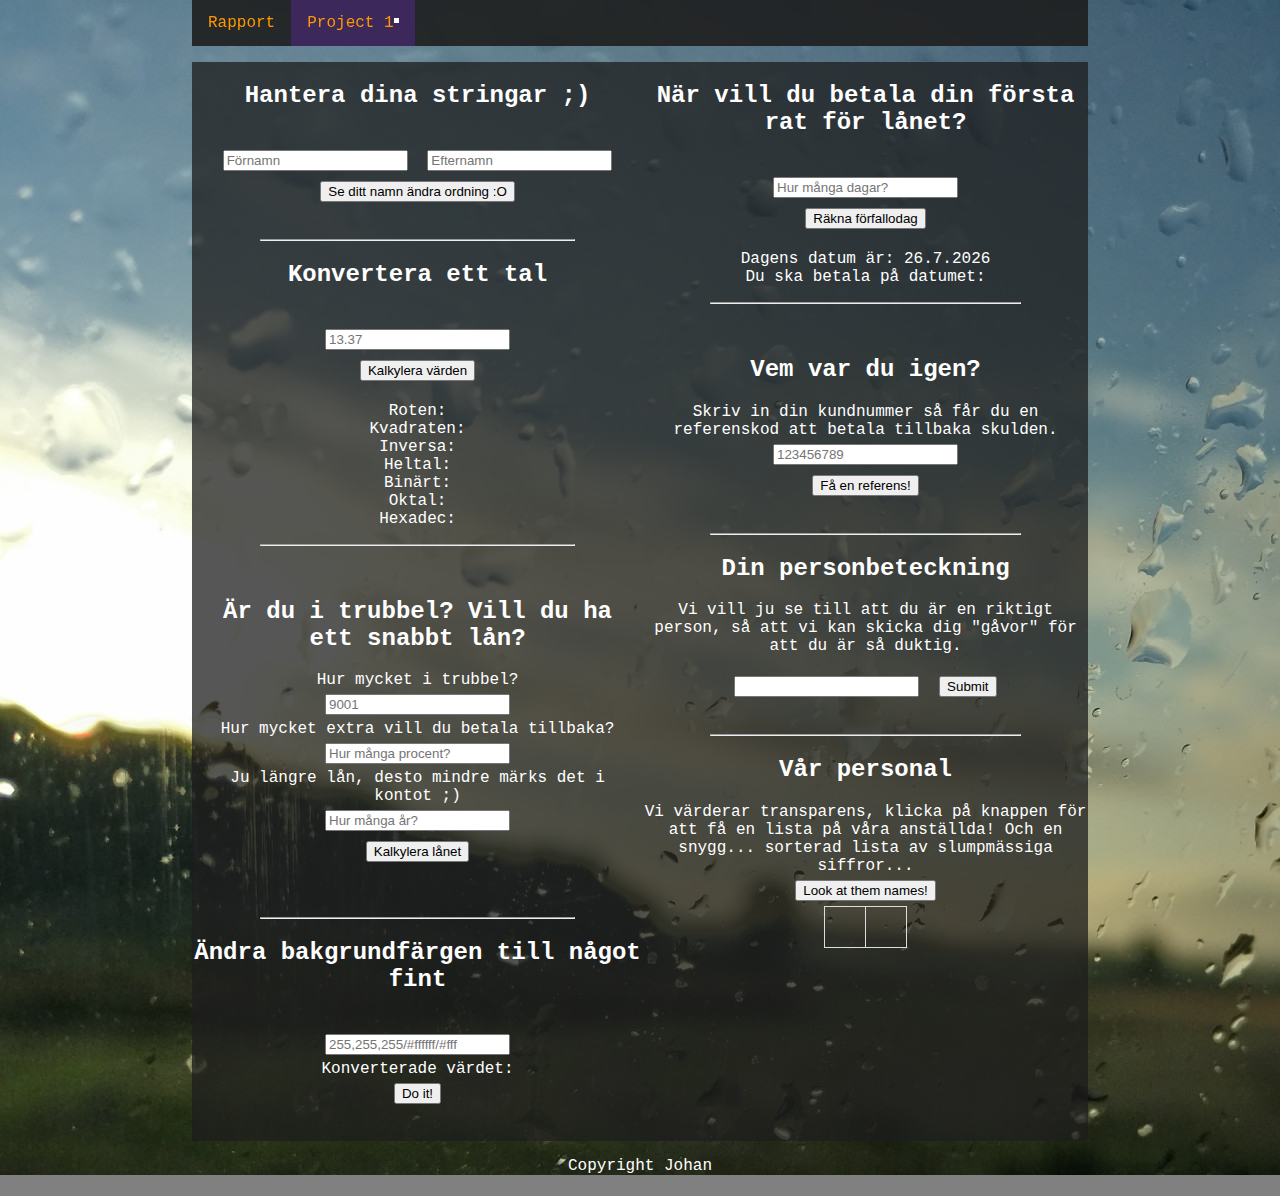
==== project1.html @ 7ccbe203 "asdasdasdasdasd" ====
<!DOCTYPE html>
<html lang="en">

<head>
    <title>This page is NaN :D</title>
    <meta charset="UTF-8">
    <meta name="viewport" content="width=device-width, initial-scale=1.0">
    <link rel="stylesheet" type="text/css" href="style.css">
</head>


<body>
    <div class="grid-container">
        <div class="navigationBar sticky">
            <nav>
                <ul class="navigation">
                    <li class="navLi"><a href="index.html">Rapport</a></li>
                    <li class="navLi"><a class="active" href="project1.html">Project 1<span class="loading"></span></a></li>
                </ul>

            </nav>
        </div>

        <div class="bodyLeft item">
            <p>
                <h2>Hantera dina stringar ;)</h2>
                <form name="loanDetails">
                    <input type="text" placeholder="Förnamn" name="firstName">
                    <input type="text" placeholder="Efternamn" name="lastName"><br>
                    <input type="button" value="Se ditt namn ändra ordning :O" onclick="stringHandler()">
                </form>
                <span id="namnen"></span>
            </p>
            <hr>
            <p>
                <h2>Konvertera ett tal</h2>
                <form name="numberSystem">
                    <input type="text" placeholder="13.37" name="inputNumber"><br>
                    <input type="button" value="Kalkylera värden" onclick="numberConverter()">
                </form>
                Roten: <span id="roten"></span><br>Kvadraten: <span id="kvadraten"></span><br>Inversa: <span id="inversa"></span><br>
                Heltal: <span id="integer"></span><br>Binärt: <span id="binart"></span><br>Oktal: <span id="oktal"></span><br>Hexadec:
                <span id="hexadec"></span>
            </p>
            <hr>
            <p>
                <form name="loanCalculator">
                    <h2>Är du i trubbel? Vill du ha ett snabbt lån?</h2>
                    Hur mycket i trubbel?<br> <input type="text" placeholder="9001" name="levelOfDesperation"><br>
                    Hur mycket extra vill du betala tillbaka?<br> <input type="text" placeholder="Hur många procent?"
                        name="loanRent"><br>
                    Ju längre lån, desto mindre märks det i kontot ;)<br> <input type="text" placeholder="Hur många år?"
                        name="loanDuration"><br>
                    <input type="button" value="Kalkylera lånet" onclick="loanKalkylerare()">
                </form><br>
                <span id="payDisMuch"></span>
            </p>
            <hr>
            <p>
                <h2>Ändra bakgrundfärgen till något fint</h2>
                <form name="bgChange">
                    <input type="text" placeholder="255,255,255/#ffffff/#fff" name="rgbValue"><br>
                    Konverterade värdet: <span id="convertedRgbField"></span><br>
                    <input type="button" value="Do it!" onclick="changeBg()">
                </form>
            </p>

        </div>
        <div class="bodyRight item">
            <h2>När vill du betala din första rat för lånet?</h2>
            <p>
                <form name="forfalloDag">
                    <input type="text" placeholder="Hur många dagar?" name="forfalloDagar"><br>
                    <input type="button" value="Räkna förfallodag" onclick="calculateExpiryDate()"><br>
                </form>
                Dagens datum är: <span id="currentDate"></span><br>
                Du ska betala på datumet: <span id="whenCustomerHasToPay"></span>
            </p>
            <hr>
            <p>
                <form name="referenceForm">
                    <h2>Vem var du igen?</h2>
                    Skriv in din kundnummer så får du en referenskod att betala tillbaka skulden.<br>
                    <input type="text" placeholder="123456789" name="userIDNum"><br>
                    <input type="button" value="Få en referens!" onclick="referenceGenerator()">
                </form>
                <span id="referenceNumber"></span>
            </p>
            <hr>
            <p>
                <h2>Din personbeteckning</h2>
                Vi vill ju se till att du är en riktigt person, så att vi kan skicka dig "gåvor" för att du är så
                duktig.<br>
                <form name="socialSecurityForm">
                    <input type="text" name="ssn">
                    <input type="button" value="Submit" onclick="ssnChecker()">
                </form>
                <span id="correctSSN"></span> <span id="manOrWoman"></span> <span id="restOfStringSSN"></span>
            </p>
            <hr>
            <p>
                <h2>Vår personal</h2>
                Vi värderar transparens, klicka på knappen för att få en lista på våra anställda! Och en snygg...
                sorterad lista av slumpmässiga siffror... <br>
                <input type="button" value="Look at them names!" onclick="randomStringsAndNums()"><br>
                <table>
                    <tr>
                        <td><span id="firstLastNamesArray"></span></td>
                        <td><span id="randomNumsArray"></span></td>
                    </tr>
                </table>
            </p>


        </div>
        <div class="footerTransparent footer">
            <footer>Copyright Johan</footer>
        </div>

    </div>
</body>
<script src="project1.js"></script>
</html>
---- style.css ----
*{
  box-sizing: border-box;
}
body	{
  color: white;
  /*font-family: -apple-system, BlinkMacSystemFont, 'Segoe UI', Roboto, Oxygen, Ubuntu, Cantarell, 'Open Sans', 'Helvetica Neue', sans-serif;*/
  font-family:'Droid Sans Mono', monospace;
  background-image: url("images/IMG_20160819_064008.jpg");
  background-repeat: no-repeat;
  background-size: 2000px 1233px;
  background-attachment: fixed;
  background-color: grey;
  width: 70%;
  margin: auto;
  height: 100%;
  font-size: 1em;
} 
a	{
	color: #ff9800;
}
video {
  height: 45%;
  width: 80%;
} 


.text  {
  width: 80%;
  margin: auto;
  text-align: left;
}
.grid-container {
  display: grid;
  grid-template-columns: repeat(2, auto);
  grid-template-rows: repeat(12 auto);
  grid-row-gap: 1rem;
  width: 100%;
  
}
.item {
  background-color: rgba(30, 30, 30, 0.75);
  color: white;
  text-align: center;
}
.bodyLeft{
  grid-row-start:2;
  grid-row-end:11;
}
.bodyRight{
  grid-row-start:2;
  grid-row-end:11;
}
/*.sideBar {
  grid-row-start:2;
  grid-row-end:11;
  grid-column-start:11;
  grid-column-end:12;
  text-align: left;
  max-width: 13vw;
  min-width: 175px;
  height: 90vh;
}*/
.navigationBar {
  grid-row-start:1;
  grid-row-end:1;
  grid-column-start:1;
  grid-column-end:3;
}
.footer {
  grid-row-start:11;
  grid-row-end:12;
  grid-column-start:1;
  grid-column-end:3;
}
.body {
  grid-row-start:2;
  grid-row-end:11;
  grid-column-start:1;
  grid-column-end:12;
  min-height: 80vh;
}
.footerTransparent {
  text-align: center;
  color: white;
}
.navigation {
  list-style-type: none;
  margin: 0;
  padding: 0;
  overflow: hidden;
  background-color: rgba(30, 30, 30, 0.9);
  -webkit-backdrop-filter: blur(5px);
  backdrop-filter: blur(5px);
}
.sticky{
  position: sticky;
  top: 0;
}
.stickySideBar{
  position: sticky;
  top: 4rem;
}
.navLi {
  float: left;
}
.navLi a {
  display: block;
  color: #ff9800;
  text-align: center;
  padding: 14px 16px;
  text-decoration: none;
}
.navLi a:hover {
  background-color: black;
}
.navLi a:hover:not(.active){
  background-color: #111;
}
.navLogo {
  padding: 10px 16px;
  display: inline-block;
}
.active {
  /*background-color:rgb(36, 36, 45)*/
  background-color: rgb(60,40,90);
}
table {
  border-collapse: collapse;
  margin: auto;
}

td, th {
  border: 1px solid #dddddd;
  text-align: left;
  padding: 20px;
}
form{
  
  margin: auto;
  text-align: center;
  padding: 1rem;
}
input{
  margin:5px;
}
select, button{
  box-sizing: border-box;
  width: 150px;
}
hr{
  width:70%;
}
.inputBox{
  box-sizing: border-box;
  width: 150px;
  padding: 0px;
}
.sideBarLinks {
  display: block;
  padding: 14px 16px;
  text-decoration: none;
}
.sideBarLinks:hover{
  background-color: black;
}
.keyboard{
  height: 30vh;
}
.logo {
  display: block;
  overflow: hidden;
  text-align: center;
  float: left;
  height: 4vh;
  width: 4vh;
}
img{
  width:auto;
}
i{
  font-size: 0.8em;
  color: gray;
}

@media (max-width: 800px) {
  body {
      width: 100%;
  }
  .sideBar {
    grid-row-start:9;
    grid-row-end:11;
    grid-column-start:1;
    grid-column-end:12;
    text-align: left;
    min-width:100%;
    height:auto;
  }
  .body {
    grid-row-start:2;
    grid-row-end:9;
    grid-column-start:1;
    grid-column-end:12;
  }
  .pleasantlyScaledImage{
    width:100%;
    height: auto;
    }
  .keyboard{
    width: 70vw;
    height: auto;
  }
}
@media (min-width: 2100px){
  body{
  background-size: 100% 100%;
}}



.loading {
  display: inline-block;
  *display: inline;
  vertical-align: 25%;
  width: 5px;
  height: 5px;
  background-color: white;
  position: relative;
  animation-name: spinningBox;
  animation-duration: 1s;
  animation-iteration-count: infinite;
  animation-timing-function: linear;
}
@keyframes spinningBox {
0% {left:0px; top:0px;}
25% {left:5px; top:0px;}
50%{left:5px; top:5px;}
75%{left:0px; top:5px;}
100%{left:0px; top:0px;}
}
#firstLastNamesArray{
}
#randomNumsArray{
}
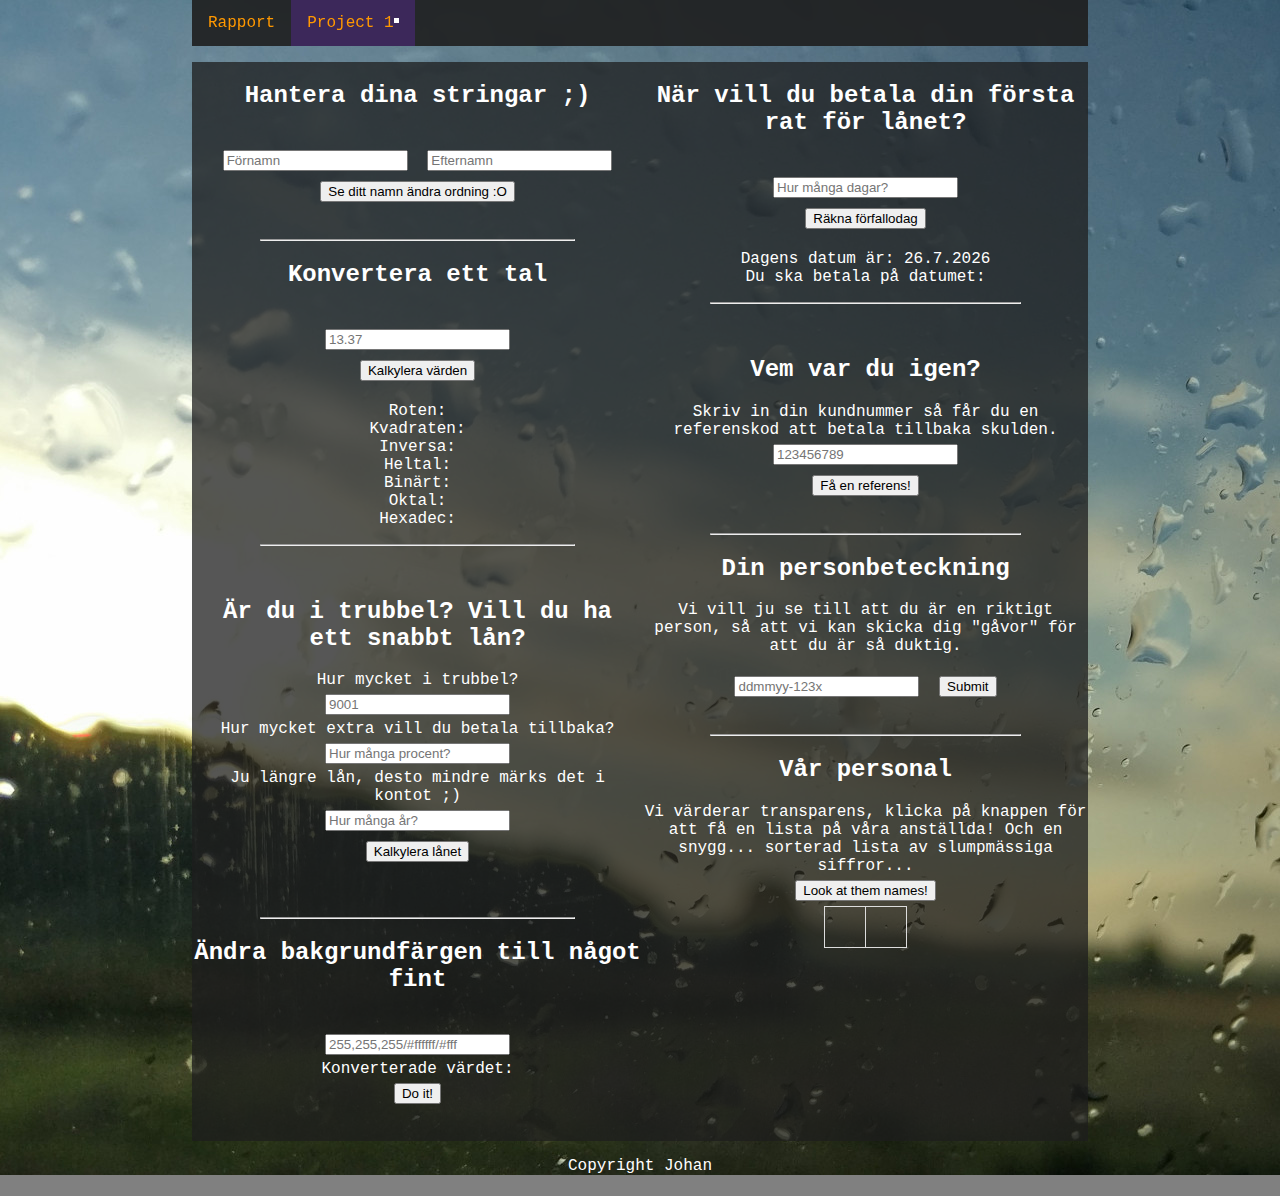
==== commit ae579a63: "Project finalized, PUSH IT TO PRODUCTION JIMMY" ====
--- a/project1.html
+++ b/project1.html
@@ -92,7 +92,7 @@
                 Vi vill ju se till att du är en riktigt person, så att vi kan skicka dig "gåvor" för att du är så
                 duktig.<br>
                 <form name="socialSecurityForm">
-                    <input type="text" name="ssn">
+                    <input type="text" placeholder="ddmmyy-123x" name="ssn">
                     <input type="button" value="Submit" onclick="ssnChecker()">
                 </form>
                 <span id="correctSSN"></span> <span id="manOrWoman"></span> <span id="restOfStringSSN"></span>
--- a/style.css
+++ b/style.css
@@ -45,6 +45,12 @@
 .bodyLeft{
   grid-row-start:2;
   grid-row-end:11;
+}
+.bodyCenter{
+  grid-row-start: 2;
+  grid-row-end: 11;
+  grid-column-start: 1;
+  grid-column-end: 3;
 }
 .bodyRight{
   grid-row-start:2;
